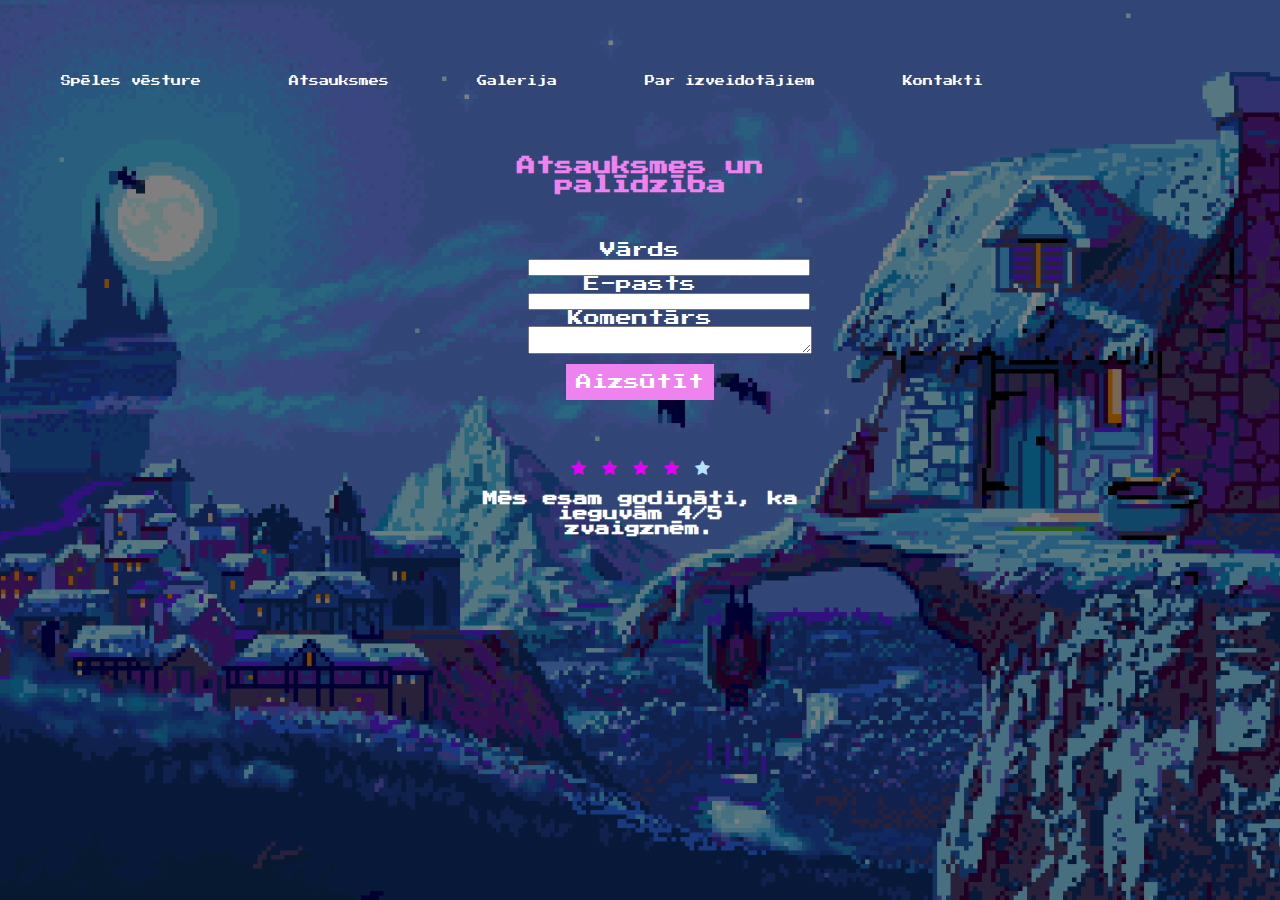
==== view/atsauksmes.html @ 7f78911f "Atsauksmes" ====
<!DOCTYPE html>
<html lang="en">
<head>
    <meta charset="UTF-8">
    <meta http-equiv="X-UA-Compatible" content="IE=edge">
    <meta name="viewport" content="width=device-width, initial-scale=1.0">
    <link href="https://fonts.googleapis.com/css2?family=Press+Start+2P&display=swap" rel="stylesheet">
    <link rel="stylesheet" href="https://cdnjs.cloudflare.com/ajax/libs/font-awesome/4.7.0/css/font-awesome.min.css">
    <link rel="stylesheet" href="../css/style.css">
    <title>Tetris | Atsauksmes</title>
    <style>
        .checked {
          color: rgb(228, 1, 248);
        }
        .unchecked {
            color: rgb(180, 226, 255);
        }
    </style>
</head>
<body>
    <!DOCTYPE html>
<html>
<head>
    <header>
        <div class="main">
            <ul>
                <li><a href="view/vesture.html">Spēles vēsture</a></li>
                <li><a href="atsauksmes.html">Atsauksmes</a></li>
                <li><a href="view/galerija.html">Galerija</a></li>
                <li><a href="view/izveidotaji.html">Par izveidotājiem</a></li>
                <li><a href="view/kontakti.html">Kontakti</a></li>
            </ul>
        </div>
        
        <div class="atsauksme">
           <h3>Atsauksmes un</br>palīdzība</h3>
           <form method="put" name="atsauksmes">
            <p>
            <label>Vārds
            <input type="text" name="first_name" required>
            </label> 
            </p>
            <p>
            <label>E-pasts 
            <input type="email" name="email_address" required>
            </label>
            </p>
            <p>
            <label>Komentārs
            <textarea name="comments" maxlength="500"></textarea>
            </label required>
            </p>
            <p class="atsauksme_butt"><input type="submit" value="Aizsūtīt"></p>
            <a class="butt_at_a" href="paldies.html">Aizsūtīt</a>
            </form>
            <span class="fa fa-star checked"></span>
            <span class="fa fa-star checked"></span>
            <span class="fa fa-star checked"></span>
            <span class="fa fa-star checked"></span>
            <span class="fa fa-star unchecked"></span>
            <h4 class="atsauksmes_zvaigzne"></br>Mēs esam godināti, ka ieguvām <strong>4/5</strong> zvaigznēm.</h2>
        </div>
    </header>
</body>
</html>
---- css/style.css ----
* {
    margin: 0;
    padding: 0;
    font-family: 'Press Start 2P', cursive;
}


header{
    background-image:linear-gradient(rgba(0,0,0,0.5),rgba(0,0,0,0.5)), url("../pictures/168285.gif");
    height: 100vh;
    background-size: cover;
    background-position: center;
}


ul{
    float: left;
    list-style-type: none ; 
    margin: 70px 25px;   
}


ul li{
    display: inline-block;
}


ul li a{
    text-decoration: none;
    color: white;
    padding: 10px 35px;
    border: 1px solid transparent;
    transition: 0.6s ease;
    font-size: 10px;


}
ul li a:hover{
    background-color: rgb(255, 65, 239);
    color: rgb(0, 0, 0);
}


.logo img{
    float: right;
    width: 300px;
    height: auto;
}


.main{
    max-width: 1800px;
    margin: auto;
}


.title{
    position: absolute;
    top: 50%;
    left: 50%;
    transform:translate(-50%,-50%) ;
}


.title h1{
    color: rgb(209, 253, 239);
    font-size: 65px;

}


.button{
    position: absolute;
    top: 60%;
    left: 50%;
    transform:translate(-50%,-50%) ;
}


.btn{
    border: 1px solid white;
    padding: 10px 30px;
    color: white;
    text-decoration: none;
    transition: 0.6s ease;
}


.btn:hover{
    background-color: white;
    color: violet;
}

.glow {
    font-size: 80px;
    color: #fff;
    text-align: center;
    animation: glow 2s ease-in-out infinite alternate;
  }
  
  @-webkit-keyframes glow {
    from {
      text-shadow: 0 0 10px #fff, 0 0 20px #fff, 0 0 30px #000000, 0 0 40px #000000, 0 0 50px #000000, 0 0 60px #f144f7, 0 0 70px #000000;
    }
    
    to {
      text-shadow: 0 0 20px #fff, 0 0 30px #ff4df0, 0 0 40px #ff4de7, 0 0 50px #ff4de1, 0 0 60px #ff4df0, 0 0 70px #ff4dff, 0 0 80px #ff4da6;
    }
  }

  .atsauksme {
   color: violet;
   margin: auto;
   width: 25%;
   text-align: center;
  }

  form {
    color: #fff;
    margin: auto;
    padding: 15%;
    text-align: center;
  }
  
  .paldies {
      color: #fff;
      padding: 15%;
      text-align: left;
  }
  .paldies h1 {
    font-size: 30px
  }

 .butt_at_a {
    background-color: violet;
    color: white;
    padding: 10px;
    margin: 10px;
    text-align: center;
    text-decoration: none;
    display: inline-block;
  }

  .atsauksme_butt input {
    display:none;
  }

  .atsauksmes_zvaigzne {
    color: white;
    text-align: center;
    text-decoration: none;
    display: inline-block;
    font-size: 15px
  }
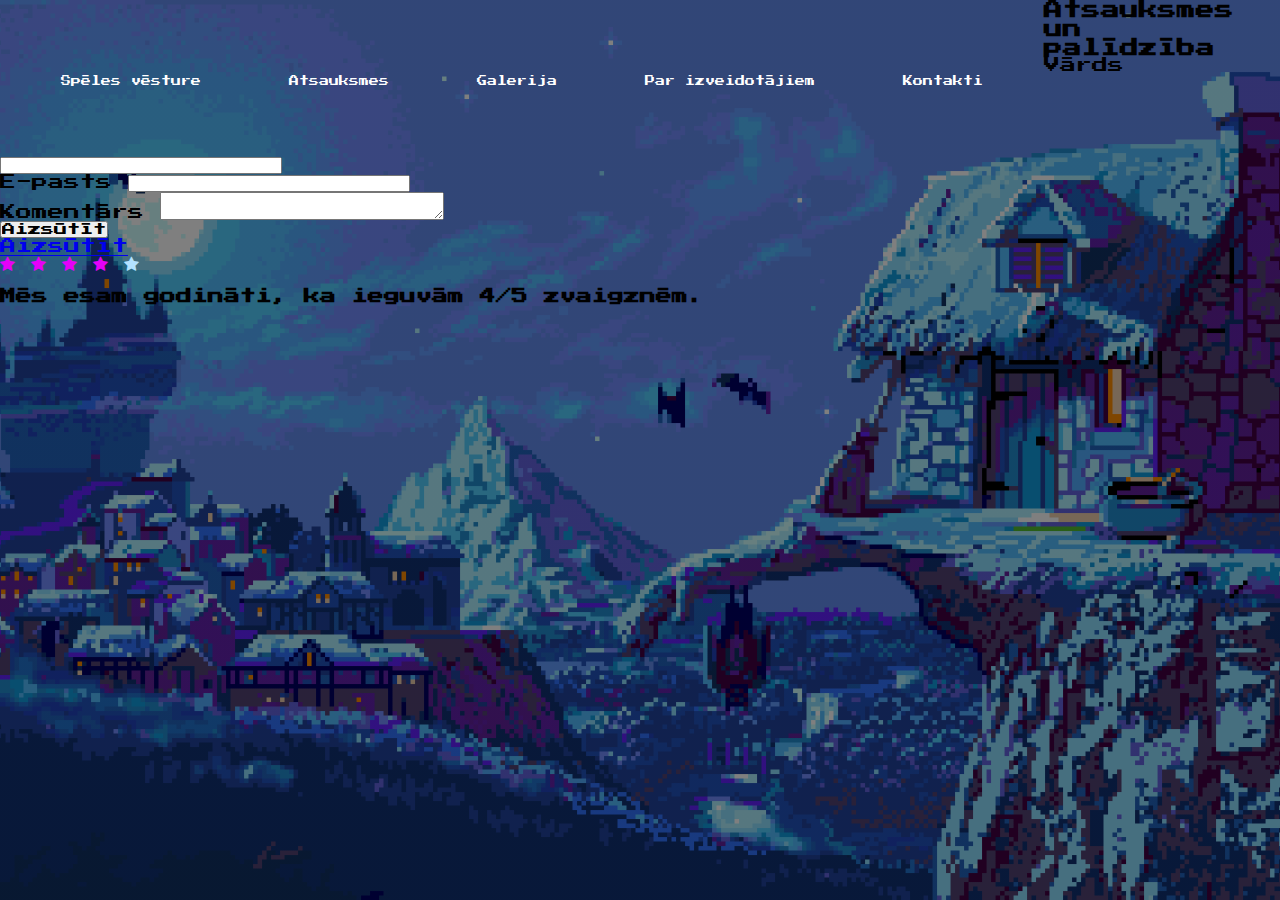
==== commit 0cc0d76a: "removed hyml" ====
--- a/view/atsauksmes.html
+++ b/view/atsauksmes.html
@@ -15,12 +15,15 @@
         .unchecked {
             color: rgb(180, 226, 255);
         }
+		header{
+			background-image:linear-gradient(rgba(0,0,0,0.5),rgba(0,0,0,0.5)), url("../pictures/168285.gif");
+			height: 100vh;
+			background-size: cover;
+			background-position: center;
+		}
     </style>
 </head>
 <body>
-    <!DOCTYPE html>
-<html>
-<head>
     <header>
         <div class="main">
             <ul>
--- a/css/style.css
+++ b/css/style.css
@@ -1,4 +1,4 @@
-* {
+*{
     margin: 0;
     padding: 0;
     font-family: 'Press Start 2P', cursive;
@@ -6,10 +6,11 @@
 
 
 header{
-    background-image:linear-gradient(rgba(0,0,0,0.5),rgba(0,0,0,0.5)), url("../pictures/168285.gif");
+    background-image:linear-gradient(rgba(0,0,0,0.5),rgba(0,0,0,0.5)), url("../pictures/gif.gif");
     height: 100vh;
     background-size: cover;
     background-position: center;
+    
 }
 
 
@@ -106,49 +107,4 @@
     to {
       text-shadow: 0 0 20px #fff, 0 0 30px #ff4df0, 0 0 40px #ff4de7, 0 0 50px #ff4de1, 0 0 60px #ff4df0, 0 0 70px #ff4dff, 0 0 80px #ff4da6;
     }
-  }
-
-  .atsauksme {
-   color: violet;
-   margin: auto;
-   width: 25%;
-   text-align: center;
-  }
-
-  form {
-    color: #fff;
-    margin: auto;
-    padding: 15%;
-    text-align: center;
-  }
-  
-  .paldies {
-      color: #fff;
-      padding: 15%;
-      text-align: left;
-  }
-  .paldies h1 {
-    font-size: 30px
-  }
-
- .butt_at_a {
-    background-color: violet;
-    color: white;
-    padding: 10px;
-    margin: 10px;
-    text-align: center;
-    text-decoration: none;
-    display: inline-block;
-  }
-
-  .atsauksme_butt input {
-    display:none;
-  }
-
-  .atsauksmes_zvaigzne {
-    color: white;
-    text-align: center;
-    text-decoration: none;
-    display: inline-block;
-    font-size: 15px
   }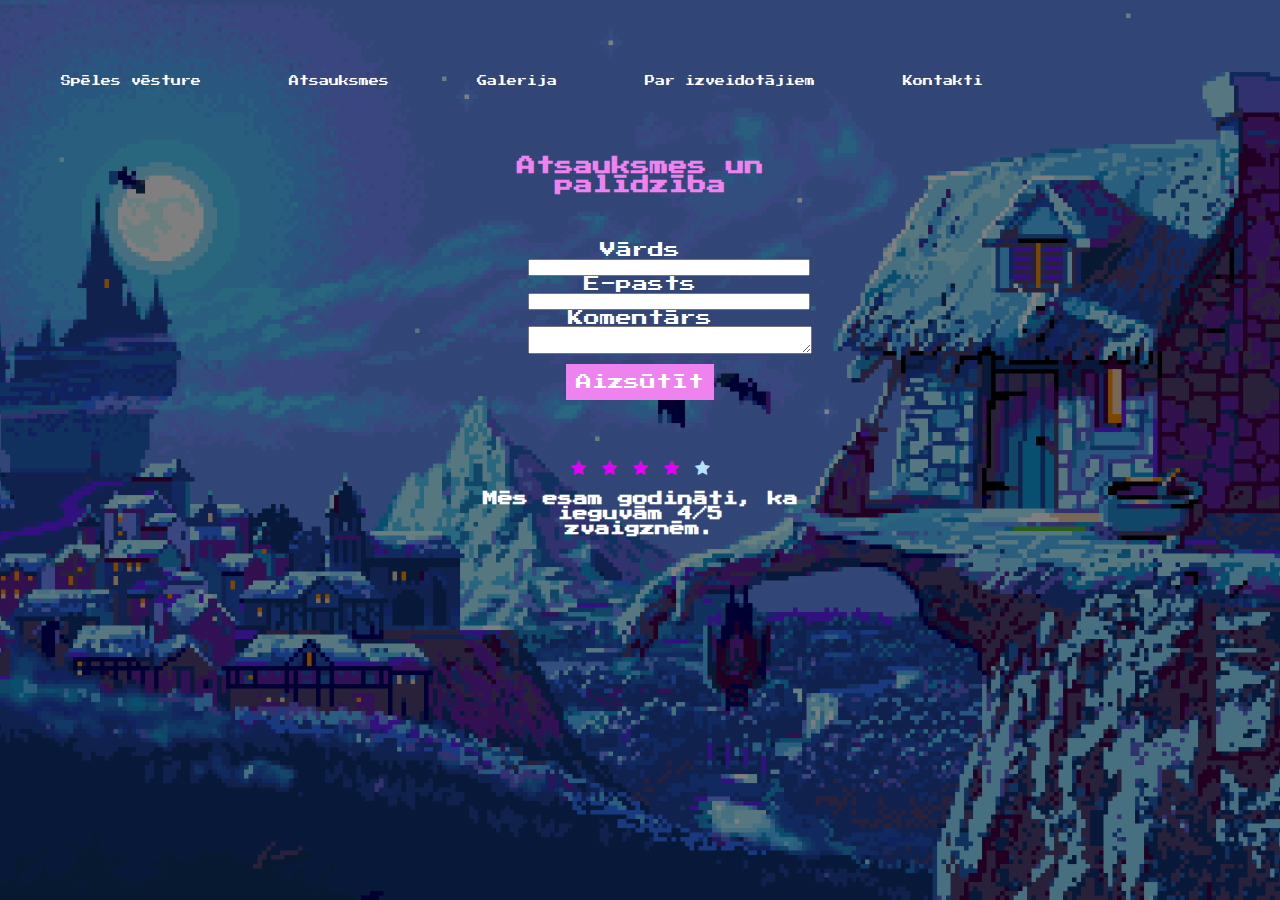
==== commit ef242bb4: "Update atsauksmes.html" ====
--- a/view/atsauksmes.html
+++ b/view/atsauksmes.html
@@ -27,11 +27,11 @@
     <header>
         <div class="main">
             <ul>
-                <li><a href="view/vesture.html">Spēles vēsture</a></li>
-                <li><a href="atsauksmes.html">Atsauksmes</a></li>
-                <li><a href="view/galerija.html">Galerija</a></li>
-                <li><a href="view/izveidotaji.html">Par izveidotājiem</a></li>
-                <li><a href="view/kontakti.html">Kontakti</a></li>
+                <li><a href="../view/vesture.html">Spēles vēsture</a></li>
+                <li><a href="../atsauksmes.html">Atsauksmes</a></li>
+                <li><a href="../view/galerija.html">Galerija</a></li>
+                <li><a href="../view/izveidotaji.html">Par izveidotājiem</a></li>
+                <li><a href="../view/kontakti.html">Kontakti</a></li>
             </ul>
         </div>
         
--- a/css/style.css
+++ b/css/style.css
@@ -1,4 +1,4 @@
-*{
+* {
     margin: 0;
     padding: 0;
     font-family: 'Press Start 2P', cursive;
@@ -6,11 +6,10 @@
 
 
 header{
-    background-image:linear-gradient(rgba(0,0,0,0.5),rgba(0,0,0,0.5)), url("../pictures/gif.gif");
     height: 100vh;
     background-size: cover;
     background-position: center;
-    
+    background-image:linear-gradient(rgba(0,0,0,0.5),rgba(0,0,0,0.5)), url("../pictures/gif.gif");
 }
 
 
@@ -107,4 +106,49 @@
     to {
       text-shadow: 0 0 20px #fff, 0 0 30px #ff4df0, 0 0 40px #ff4de7, 0 0 50px #ff4de1, 0 0 60px #ff4df0, 0 0 70px #ff4dff, 0 0 80px #ff4da6;
     }
-  }+  }
+
+  .atsauksme {
+   color: violet;
+   margin: auto;
+   width: 25%;
+   text-align: center;
+  }
+
+  form {
+    color: #fff;
+    margin: auto;
+    padding: 15%;
+    text-align: center;
+  }
+  
+  .paldies {
+      color: #fff;
+      padding: 15%;
+      text-align: left;
+  }
+  .paldies h1 {
+    font-size: 30px
+  }
+
+ .butt_at_a {
+    background-color: violet;
+    color: white;
+    padding: 10px;
+    margin: 10px;
+    text-align: center;
+    text-decoration: none;
+    display: inline-block;
+  }
+
+  .atsauksme_butt input {
+    display:none;
+  }
+
+  .atsauksmes_zvaigzne {
+    color: white;
+    text-align: center;
+    text-decoration: none;
+    display: inline-block;
+    font-size: 15px
+  }
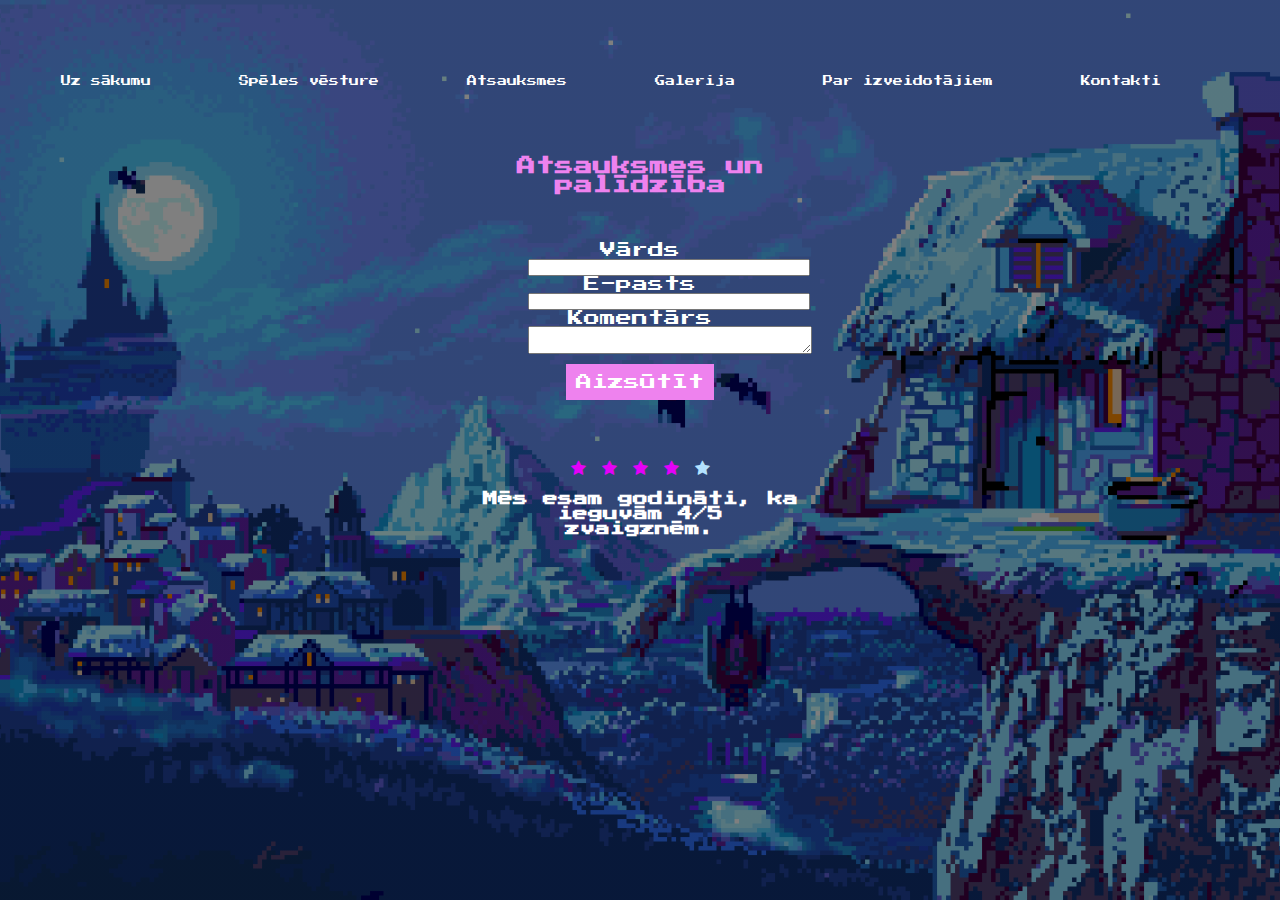
==== commit f2c138ab: "dsd" ====
--- a/view/atsauksmes.html
+++ b/view/atsauksmes.html
@@ -27,6 +27,7 @@
     <header>
         <div class="main">
             <ul>
+                <li><a href="../index.html">Uz sākumu</a></li>
                 <li><a href="../view/vesture.html">Spēles vēsture</a></li>
                 <li><a href="../atsauksmes.html">Atsauksmes</a></li>
                 <li><a href="../view/galerija.html">Galerija</a></li>
